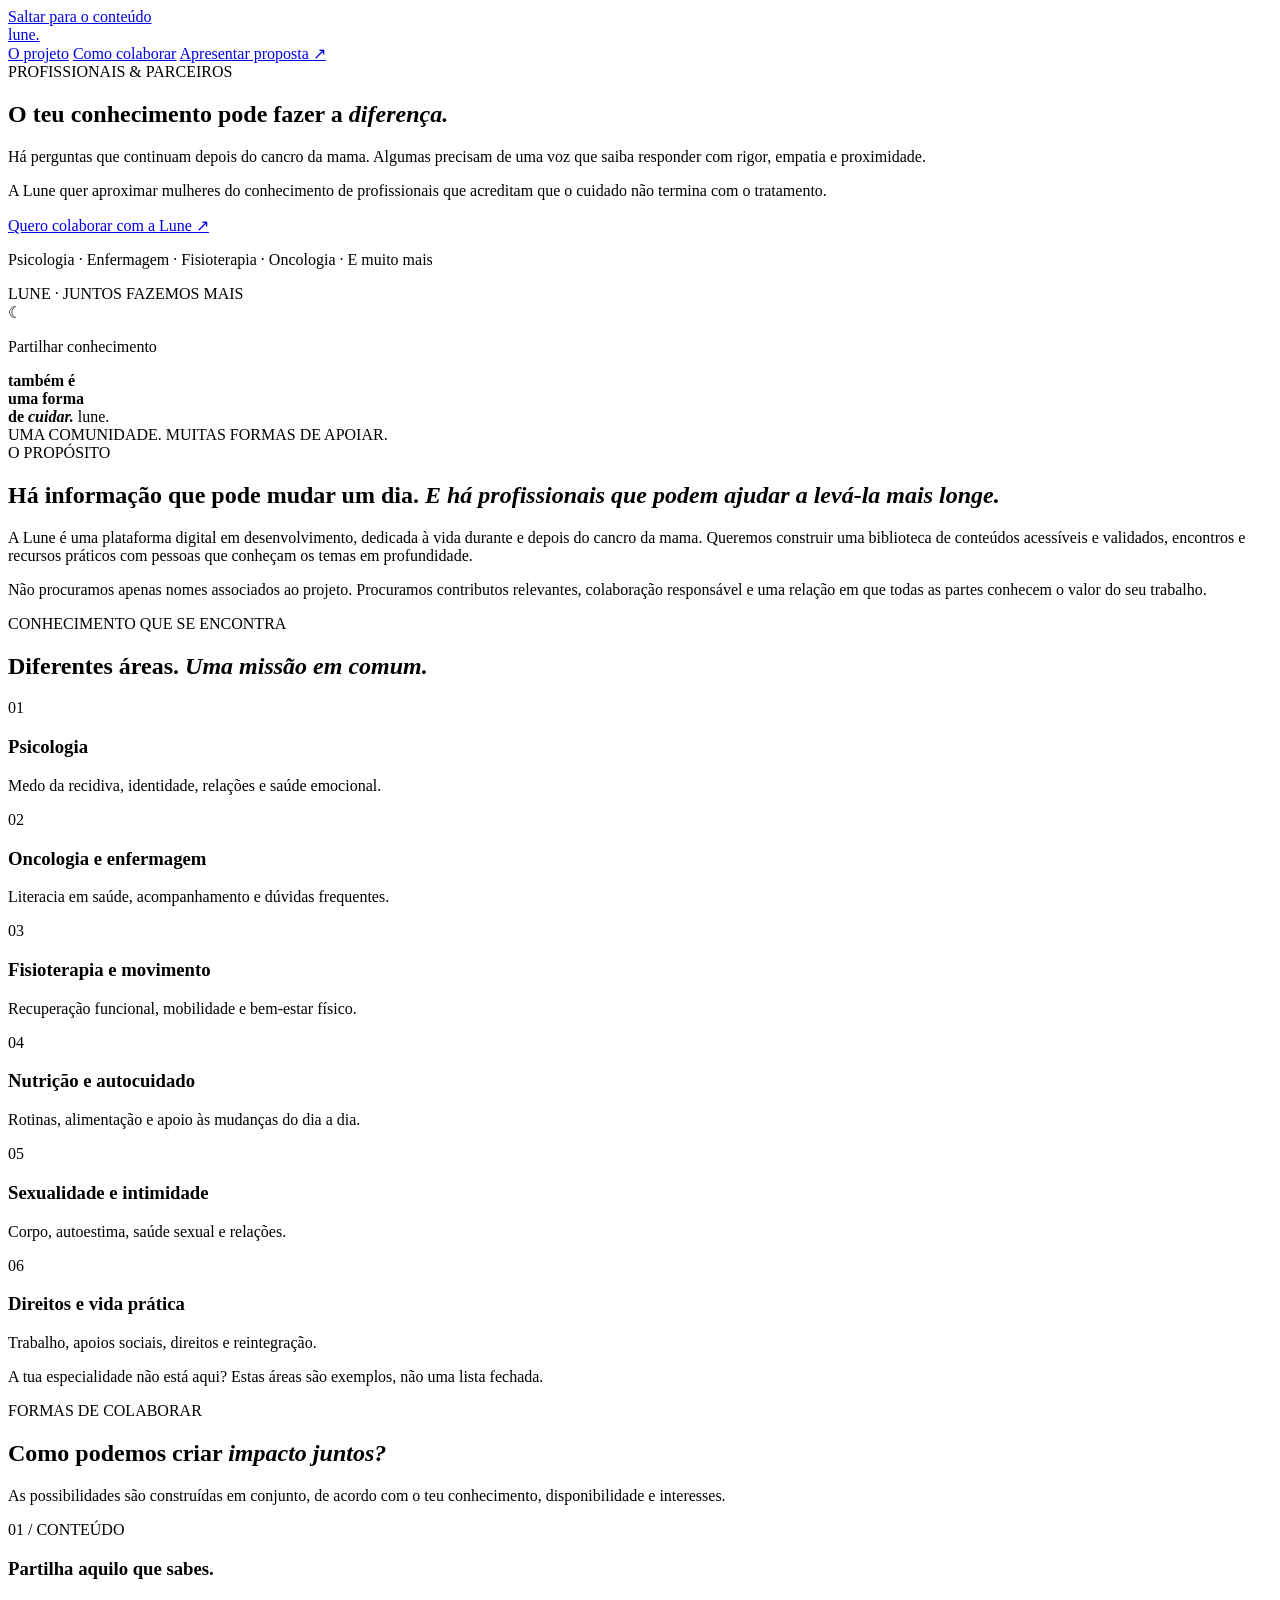
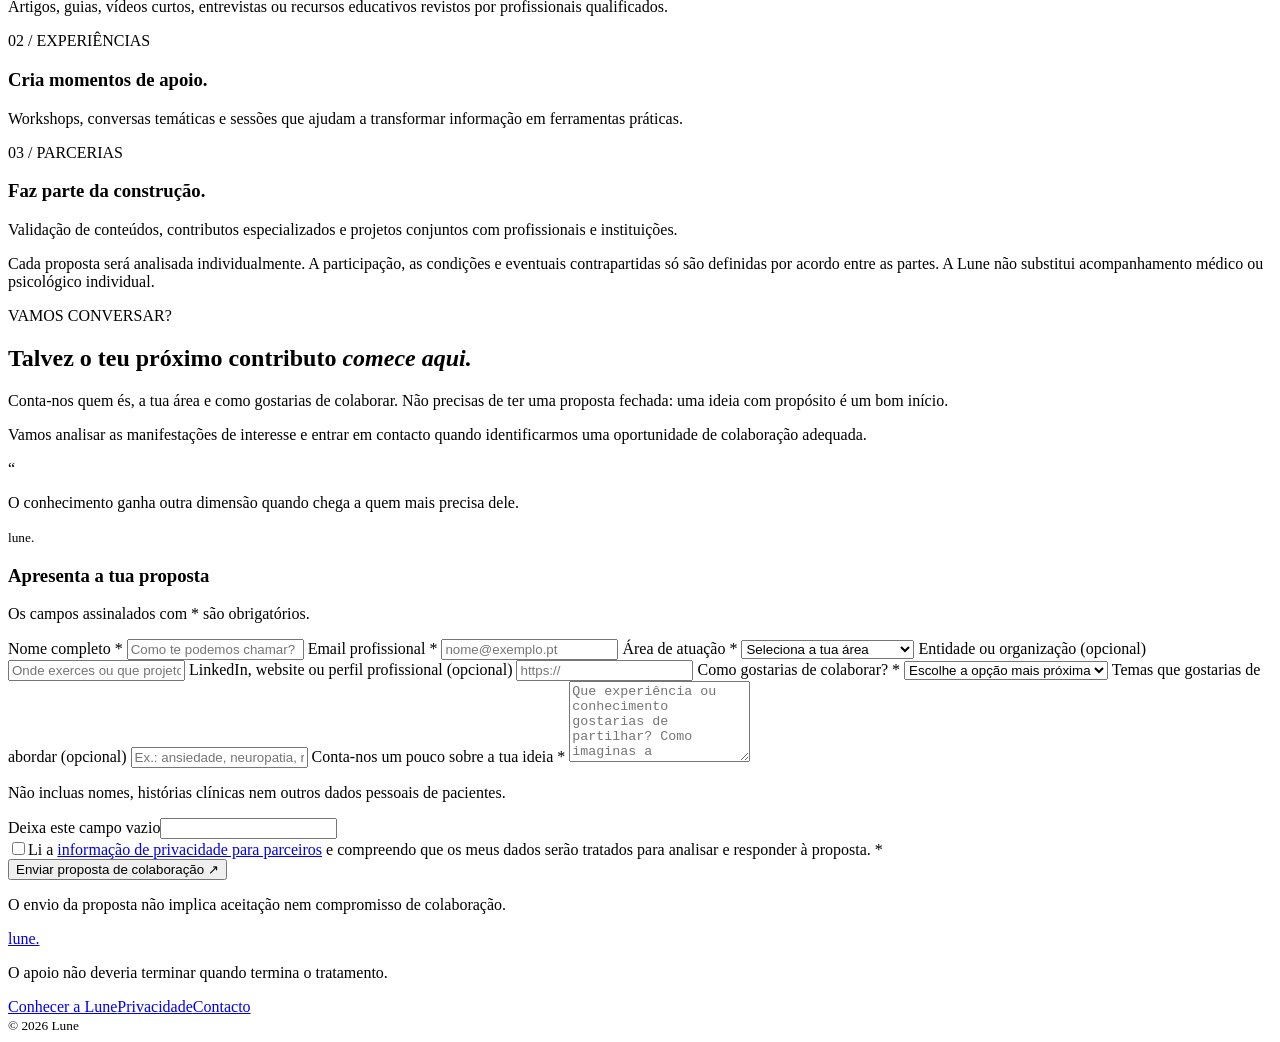
==== public/parcerias.html @ 12b56038 "Create editorial Lune professional partnership landing page and application form" ====
<!doctype html>
<html lang="pt-PT">
<head>
  <meta charset="utf-8">
  <meta name="viewport" content="width=device-width, initial-scale=1">
  <meta name="theme-color" content="#FAF7F3">
  <title>Colabora com a Lune — Profissionais e parceiros</title>
  <meta name="description" content="És profissional de psicologia, enfermagem, fisioterapia, oncologia ou outra área? Colabora com a Lune para levar conhecimento e apoio ao pós-cancro da mama.">
  <meta property="og:type" content="website">
  <meta property="og:title" content="O teu conhecimento pode fazer a diferença. — Lune">
  <meta property="og:description" content="A Lune procura profissionais e projetos para criar conteúdos e experiências que acompanhem mulheres depois do cancro da mama.">
  <meta property="og:url" content="https://lune.pt/parcerias">
  <link rel="canonical" href="https://lune.pt/parcerias">
  <link rel="icon" href="/assets/logo-moon.svg" type="image/svg+xml">
  <link rel="stylesheet" href="/parcerias.css?v=20261103">
</head>
<body>
  <a href="#conteudo" class="skip-link">Saltar para o conteúdo</a>
  <header class="site-header">
    <div class="wrap header-content">
      <a class="brand" href="/" aria-label="Lune — voltar à página inicial"><img src="/assets/logo-moon.svg" alt=""><span>lune.</span></a>
      <nav aria-label="Navegação">
        <a href="#proposito">O projeto</a>
        <a href="#colaboracao">Como colaborar</a>
        <a class="header-cta" href="#candidatura">Apresentar proposta <span aria-hidden="true">↗</span></a>
      </nav>
    </div>
  </header>
  <main id="conteudo">
    <section class="hero" aria-labelledby="hero-title">
      <div class="wrap hero-grid">
        <div class="hero-copy">
          <span class="eyebrow">PROFISSIONAIS &amp; PARCEIROS</span>
          <h1 id="hero-title">O teu conhecimento pode fazer a <em>diferença.</em></h1>
          <p>Há perguntas que continuam depois do cancro da mama. Algumas precisam de uma voz que saiba responder com rigor, empatia e proximidade.</p>
          <p>A Lune quer aproximar mulheres do conhecimento de profissionais que acreditam que o cuidado não termina com o tratamento.</p>
          <a href="#candidatura" class="button button-primary">Quero colaborar com a Lune <span aria-hidden="true">↗</span></a>
          <p class="small-note">Psicologia · Enfermagem · Fisioterapia · Oncologia · E muito mais</p>
        </div>
        <div class="editorial" aria-hidden="true">
          <span class="editorial-kicker">LUNE · JUNTOS FAZEMOS MAIS</span>
          <div class="editorial-paper">
            <span class="moon">☾</span>
            <p>Partilhar conhecimento</p>
            <strong>também é<br>uma forma<br>de <em>cuidar.</em></strong>
            <span class="editorial-signature">lune.</span>
          </div>
          <span class="editorial-foot">UMA COMUNIDADE. MUITAS FORMAS DE APOIAR.</span>
        </div>
      </div>
    </section>

    <section class="mission" id="proposito" aria-labelledby="mission-title">
      <div class="wrap mission-inner">
        <span class="eyebrow">O PROPÓSITO</span>
        <h2 id="mission-title">Há informação que pode mudar um dia. <em>E há profissionais que podem ajudar a levá-la mais longe.</em></h2>
        <p>A Lune é uma plataforma digital em desenvolvimento, dedicada à vida durante e depois do cancro da mama. Queremos construir uma biblioteca de conteúdos acessíveis e validados, encontros e recursos práticos com pessoas que conheçam os temas em profundidade.</p>
        <p>Não procuramos apenas nomes associados ao projeto. Procuramos contributos relevantes, colaboração responsável e uma relação em que todas as partes conhecem o valor do seu trabalho.</p>
      </div>
    </section>

    <section class="subjects" aria-labelledby="subjects-title">
      <div class="wrap">
        <span class="eyebrow">CONHECIMENTO QUE SE ENCONTRA</span>
        <h2 id="subjects-title">Diferentes áreas. <em>Uma missão em comum.</em></h2>
        <div class="subject-grid">
          <div><span>01</span><h3>Psicologia</h3><p>Medo da recidiva, identidade, relações e saúde emocional.</p></div>
          <div><span>02</span><h3>Oncologia e enfermagem</h3><p>Literacia em saúde, acompanhamento e dúvidas frequentes.</p></div>
          <div><span>03</span><h3>Fisioterapia e movimento</h3><p>Recuperação funcional, mobilidade e bem-estar físico.</p></div>
          <div><span>04</span><h3>Nutrição e autocuidado</h3><p>Rotinas, alimentação e apoio às mudanças do dia a dia.</p></div>
          <div><span>05</span><h3>Sexualidade e intimidade</h3><p>Corpo, autoestima, saúde sexual e relações.</p></div>
          <div><span>06</span><h3>Direitos e vida prática</h3><p>Trabalho, apoios sociais, direitos e reintegração.</p></div>
        </div>
        <p class="areas-note">A tua especialidade não está aqui? Estas áreas são exemplos, não uma lista fechada.</p>
      </div>
    </section>

    <section class="collaboration" id="colaboracao" aria-labelledby="colab-title">
      <div class="wrap">
        <div class="collab-heading">
          <span class="eyebrow">FORMAS DE COLABORAR</span>
          <h2 id="colab-title">Como podemos criar <em>impacto juntos?</em></h2>
          <p>As possibilidades são construídas em conjunto, de acordo com o teu conhecimento, disponibilidade e interesses.</p>
        </div>
        <div class="collab-grid">
          <article><span>01 / CONTEÚDO</span><h3>Partilha aquilo que sabes.</h3><p>Artigos, guias, vídeos curtos, entrevistas ou recursos educativos revistos por profissionais qualificados.</p></article>
          <article><span>02 / EXPERIÊNCIAS</span><h3>Cria momentos de apoio.</h3><p>Workshops, conversas temáticas e sessões que ajudam a transformar informação em ferramentas práticas.</p></article>
          <article><span>03 / PARCERIAS</span><h3>Faz parte da construção.</h3><p>Validação de conteúdos, contributos especializados e projetos conjuntos com profissionais e instituições.</p></article>
        </div>
        <p class="collab-note">Cada proposta será analisada individualmente. A participação, as condições e eventuais contrapartidas só são definidas por acordo entre as partes. A Lune não substitui acompanhamento médico ou psicológico individual.</p>
      </div>
    </section>

    <section class="application" id="candidatura" aria-labelledby="form-title">
      <div class="wrap application-grid">
        <div class="application-copy">
          <span class="eyebrow">VAMOS CONVERSAR?</span>
          <h2 id="form-title">Talvez o teu próximo contributo <em>comece aqui.</em></h2>
          <p>Conta-nos quem és, a tua área e como gostarias de colaborar. Não precisas de ter uma proposta fechada: uma ideia com propósito é um bom início.</p>
          <p>Vamos analisar as manifestações de interesse e entrar em contacto quando identificarmos uma oportunidade de colaboração adequada.</p>
          <div class="application-quote"><span aria-hidden="true">“</span><p>O conhecimento ganha outra dimensão quando chega a quem mais precisa dele.</p><small>lune.</small></div>
        </div>

        <div class="form-card">
          <form id="partner-form" novalidate>
            <h3>Apresenta a tua proposta</h3>
            <p class="form-lead">Os campos assinalados com * são obrigatórios.</p>
            <label for="nome">Nome completo *</label>
            <input id="nome" name="nome" type="text" autocomplete="name" placeholder="Como te podemos chamar?" minlength="2" maxlength="120" required>

            <label for="email">Email profissional *</label>
            <input id="email" name="email" type="email" autocomplete="email" placeholder="nome@exemplo.pt" maxlength="254" required>

            <label for="area_profissional">Área de atuação *</label>
            <select id="area_profissional" name="area_profissional" required>
              <option value="" disabled selected>Seleciona a tua área</option>
              <option>Psicologia</option>
              <option>Enfermagem</option>
              <option>Fisioterapia</option>
              <option>Medicina / Oncologia</option>
              <option>Nutrição</option>
              <option>Sexologia / Saúde sexual</option>
              <option>Serviço social</option>
              <option>Farmácia</option>
              <option>Exercício físico</option>
              <option>Terapia ocupacional</option>
              <option>Direito e direitos sociais</option>
              <option>Associação / Instituição</option>
              <option>Outra área</option>
            </select>

            <label for="organizacao">Entidade ou organização <span>(opcional)</span></label>
            <input id="organizacao" name="organizacao" type="text" maxlength="160" placeholder="Onde exerces ou que projeto representas?">

            <label for="perfil_url">LinkedIn, website ou perfil profissional <span>(opcional)</span></label>
            <input id="perfil_url" name="perfil_url" type="url" inputmode="url" maxlength="350" placeholder="https://">

            <label for="tipo_parceria">Como gostarias de colaborar? *</label>
            <select id="tipo_parceria" name="tipo_parceria" required>
              <option value="" disabled selected>Escolhe a opção mais próxima</option>
              <option>Criar conteúdos educativos</option>
              <option>Workshops / sessões</option>
              <option>Mentoria / acompanhamento</option>
              <option>Validar conteúdos</option>
              <option>Parceria institucional</option>
              <option>Outra colaboração</option>
            </select>

            <label for="temas">Temas que gostarias de abordar <span>(opcional)</span></label>
            <input id="temas" name="temas" maxlength="220" placeholder="Ex.: ansiedade, neuropatia, regresso ao trabalho">

            <label for="proposta">Conta-nos um pouco sobre a tua ideia *</label>
            <textarea id="proposta" name="proposta" rows="5" minlength="30" maxlength="2000" required placeholder="Que experiência ou conhecimento gostarias de partilhar? Como imaginas a colaboração?"></textarea>
            <p class="privacy-note">Não incluas nomes, histórias clínicas nem outros dados pessoais de pacientes.</p>
            <div class="honeypot" aria-hidden="true"><label for="website_confirmacao">Deixa este campo vazio<input type="text" id="website_confirmacao" name="website_confirmacao" tabindex="-1" autocomplete="off"></label></div>

            <label class="consent"><input type="checkbox" name="informacao_privacidade_lida" required><span>Li a <a href="/privacidade-parcerias.html" target="_blank" rel="noopener noreferrer">informação de privacidade para parceiros</a> e compreendo que os meus dados serão tratados para analisar e responder à proposta. *</span></label>
            <div id="form-status" class="form-status" role="status" aria-live="polite"></div>
            <button id="submit" class="button button-primary submit" type="submit">Enviar proposta de colaboração <span aria-hidden="true">↗</span></button>
            <p class="form-disclaimer">O envio da proposta não implica aceitação nem compromisso de colaboração.</p>
          </form>
          <div class="success" id="success" hidden tabindex="-1" role="status">
            <span class="success-symbol" aria-hidden="true">✓</span>
            <h3>Obrigada por quereres colaborar.</h3>
            <p>A tua proposta foi recebida. Vamos analisá-la e contactar-te se surgir uma oportunidade adequada.</p>
            <a href="/" class="button button-secondary">Voltar à Lune</a>
          </div>
        </div>
      </div>
    </section>
  </main>
  <footer class="footer">
    <div class="wrap footer-inner">
      <a href="/" class="brand footer-brand"><img src="/assets/logo-moon.svg" alt=""><span>lune.</span></a>
      <p>O apoio não deveria terminar quando termina o tratamento.</p>
      <nav aria-label="Informações"><a href="/">Conhecer a Lune</a><a href="/privacidade-parcerias.html">Privacidade</a><a href="mailto:luneetfemme@gmail.com">Contacto</a></nav>
      <small>© 2026 Lune</small>
    </div>
  </footer>
  <script src="/parcerias.js?v=20261103" defer></script>
</body>
</html>
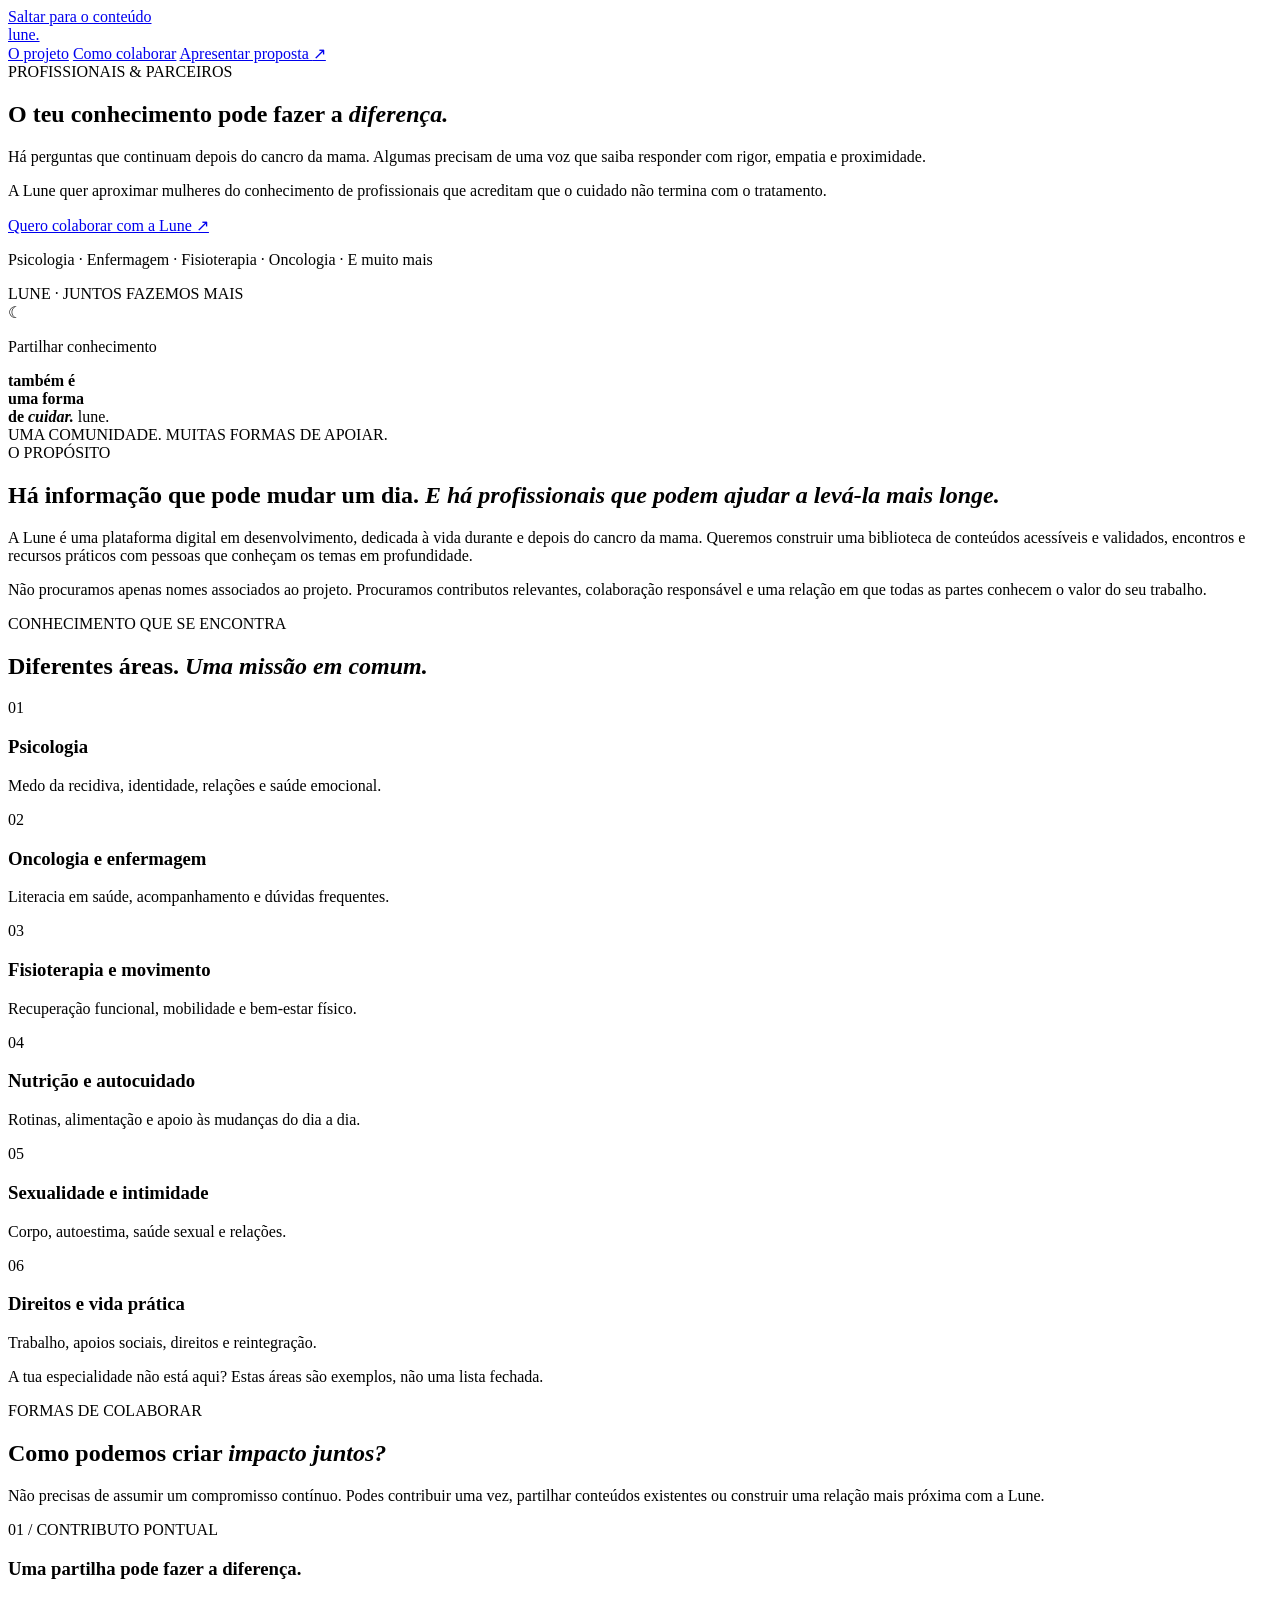
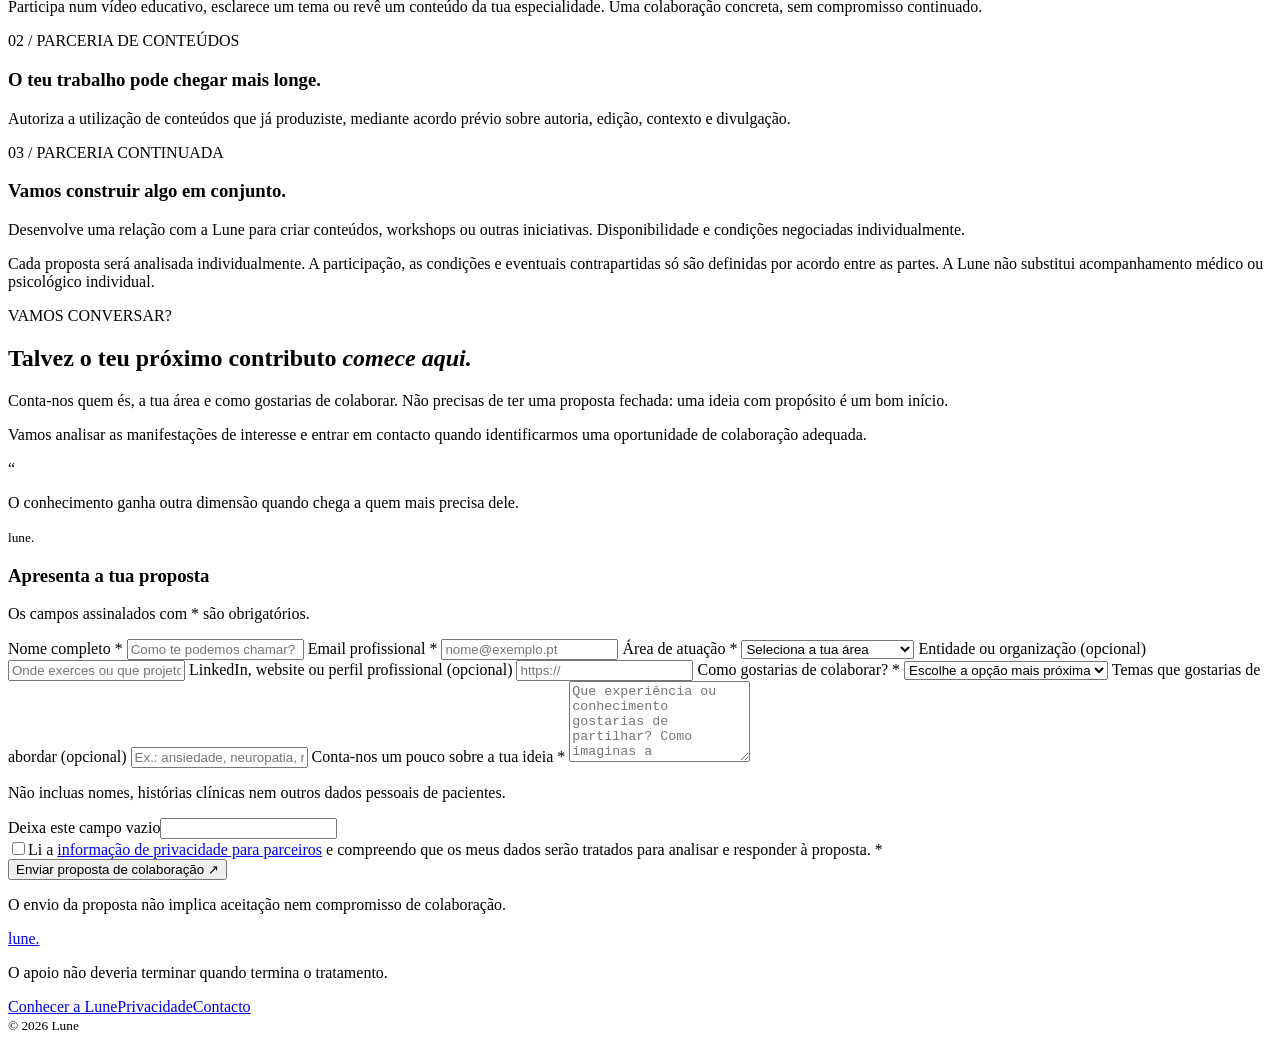
==== commit 02f39b57: "Present three clear partnership modalities across Lune professional page and form" ====
--- a/public/parcerias.html
+++ b/public/parcerias.html
@@ -80,12 +80,12 @@
         <div class="collab-heading">
           <span class="eyebrow">FORMAS DE COLABORAR</span>
           <h2 id="colab-title">Como podemos criar <em>impacto juntos?</em></h2>
-          <p>As possibilidades são construídas em conjunto, de acordo com o teu conhecimento, disponibilidade e interesses.</p>
+          <p>Não precisas de assumir um compromisso contínuo. Podes contribuir uma vez, partilhar conteúdos existentes ou construir uma relação mais próxima com a Lune.</p>
         </div>
         <div class="collab-grid">
-          <article><span>01 / CONTEÚDO</span><h3>Partilha aquilo que sabes.</h3><p>Artigos, guias, vídeos curtos, entrevistas ou recursos educativos revistos por profissionais qualificados.</p></article>
-          <article><span>02 / EXPERIÊNCIAS</span><h3>Cria momentos de apoio.</h3><p>Workshops, conversas temáticas e sessões que ajudam a transformar informação em ferramentas práticas.</p></article>
-          <article><span>03 / PARCERIAS</span><h3>Faz parte da construção.</h3><p>Validação de conteúdos, contributos especializados e projetos conjuntos com profissionais e instituições.</p></article>
+          <article><span>01 / CONTRIBUTO PONTUAL</span><h3>Uma partilha pode fazer a diferença.</h3><p>Participa num vídeo educativo, esclarece um tema ou revê um conteúdo da tua especialidade. Uma colaboração concreta, sem compromisso continuado.</p></article>
+          <article><span>02 / PARCERIA DE CONTEÚDOS</span><h3>O teu trabalho pode chegar mais longe.</h3><p>Autoriza a utilização de conteúdos que já produziste, mediante acordo prévio sobre autoria, edição, contexto e divulgação.</p></article>
+          <article><span>03 / PARCERIA CONTINUADA</span><h3>Vamos construir algo em conjunto.</h3><p>Desenvolve uma relação com a Lune para criar conteúdos, workshops ou outras iniciativas. Disponibilidade e condições negociadas individualmente.</p></article>
         </div>
         <p class="collab-note">Cada proposta será analisada individualmente. A participação, as condições e eventuais contrapartidas só são definidas por acordo entre as partes. A Lune não substitui acompanhamento médico ou psicológico individual.</p>
       </div>
@@ -138,12 +138,9 @@
             <label for="tipo_parceria">Como gostarias de colaborar? *</label>
             <select id="tipo_parceria" name="tipo_parceria" required>
               <option value="" disabled selected>Escolhe a opção mais próxima</option>
-              <option>Criar conteúdos educativos</option>
-              <option>Workshops / sessões</option>
-              <option>Mentoria / acompanhamento</option>
-              <option>Validar conteúdos</option>
-              <option>Parceria institucional</option>
-              <option>Outra colaboração</option>
+              <option>Contributo pontual</option>
+              <option>Parceria de conteúdos</option>
+              <option>Parceria continuada</option>
             </select>
 
             <label for="temas">Temas que gostarias de abordar <span>(opcional)</span></label>
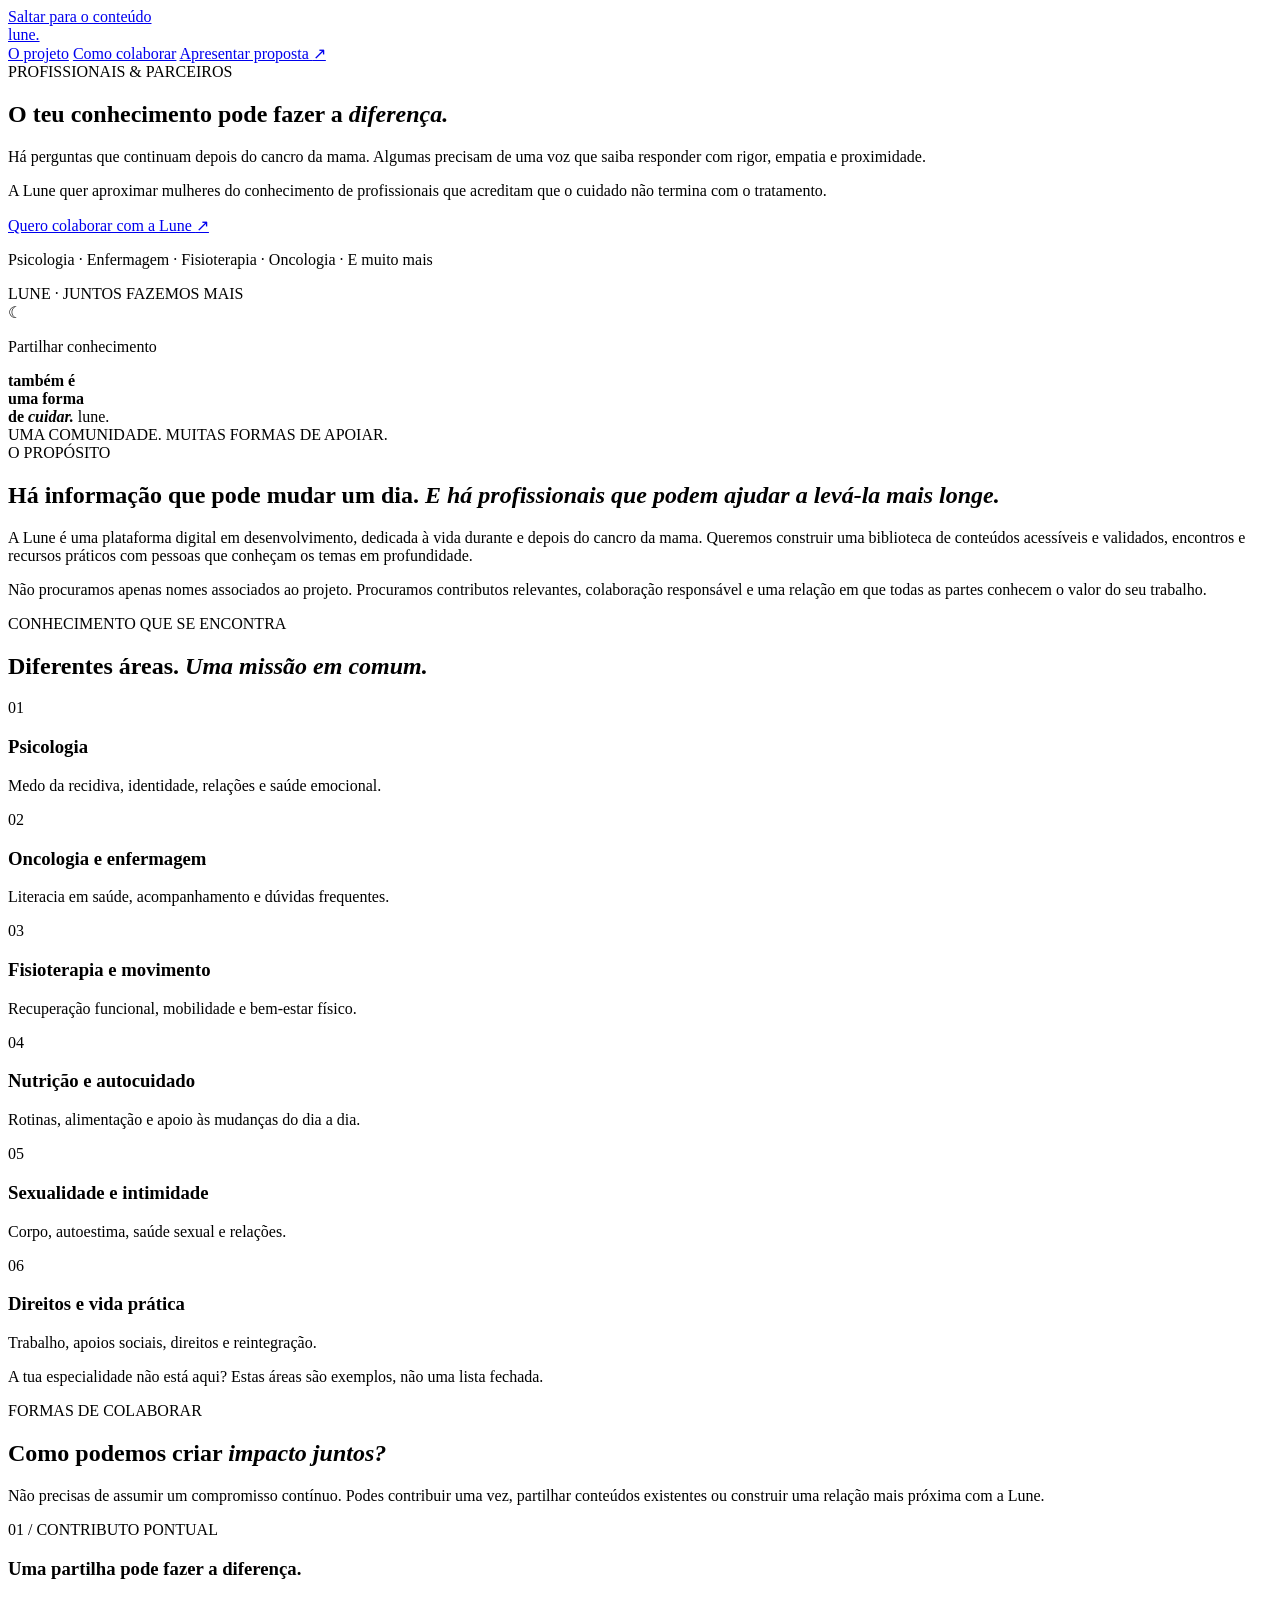
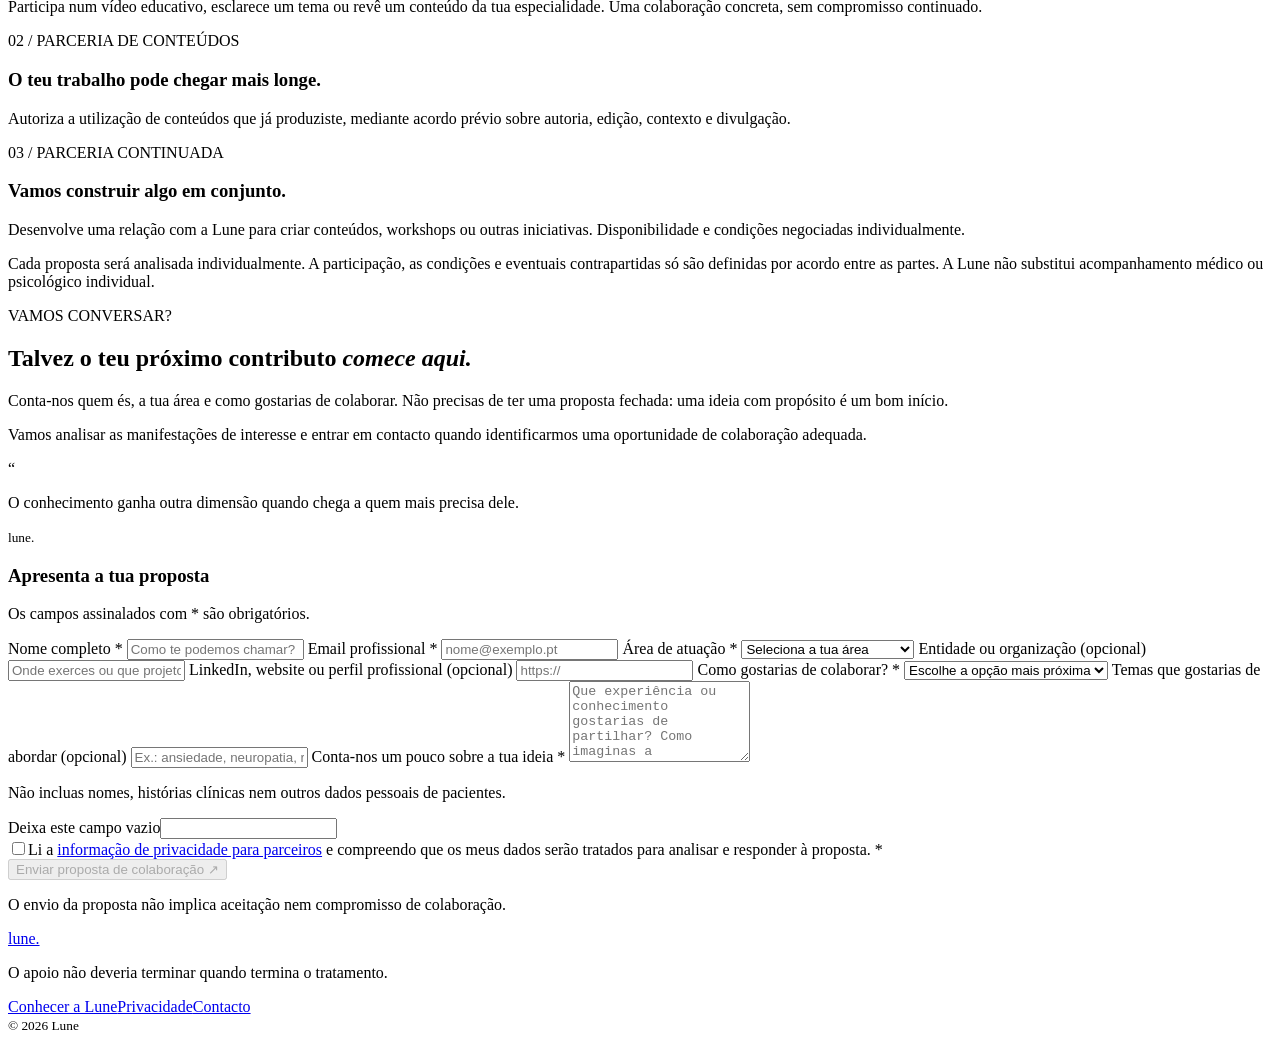
==== commit c7899455: "Prevent unsafe fallback GET of professional proposals if JavaScript does not load" ====
--- a/public/parcerias.html
+++ b/public/parcerias.html
@@ -102,7 +102,7 @@
         </div>
 
         <div class="form-card">
-          <form id="partner-form" novalidate>
+          <form id="partner-form" method="post" action="/parcerias.html" novalidate>
             <h3>Apresenta a tua proposta</h3>
             <p class="form-lead">Os campos assinalados com * são obrigatórios.</p>
             <label for="nome">Nome completo *</label>
@@ -153,7 +153,8 @@
 
             <label class="consent"><input type="checkbox" name="informacao_privacidade_lida" required><span>Li a <a href="/privacidade-parcerias.html" target="_blank" rel="noopener noreferrer">informação de privacidade para parceiros</a> e compreendo que os meus dados serão tratados para analisar e responder à proposta. *</span></label>
             <div id="form-status" class="form-status" role="status" aria-live="polite"></div>
-            <button id="submit" class="button button-primary submit" type="submit">Enviar proposta de colaboração <span aria-hidden="true">↗</span></button>
+            <button id="submit" class="button button-primary submit" type="submit" disabled>Enviar proposta de colaboração <span aria-hidden="true">↗</span></button>
+            <noscript><p class="form-status">Para enviar a proposta, ativa o JavaScript no navegador ou escreve para luneetfemme@gmail.com.</p></noscript>
             <p class="form-disclaimer">O envio da proposta não implica aceitação nem compromisso de colaboração.</p>
           </form>
           <div class="success" id="success" hidden tabindex="-1" role="status">
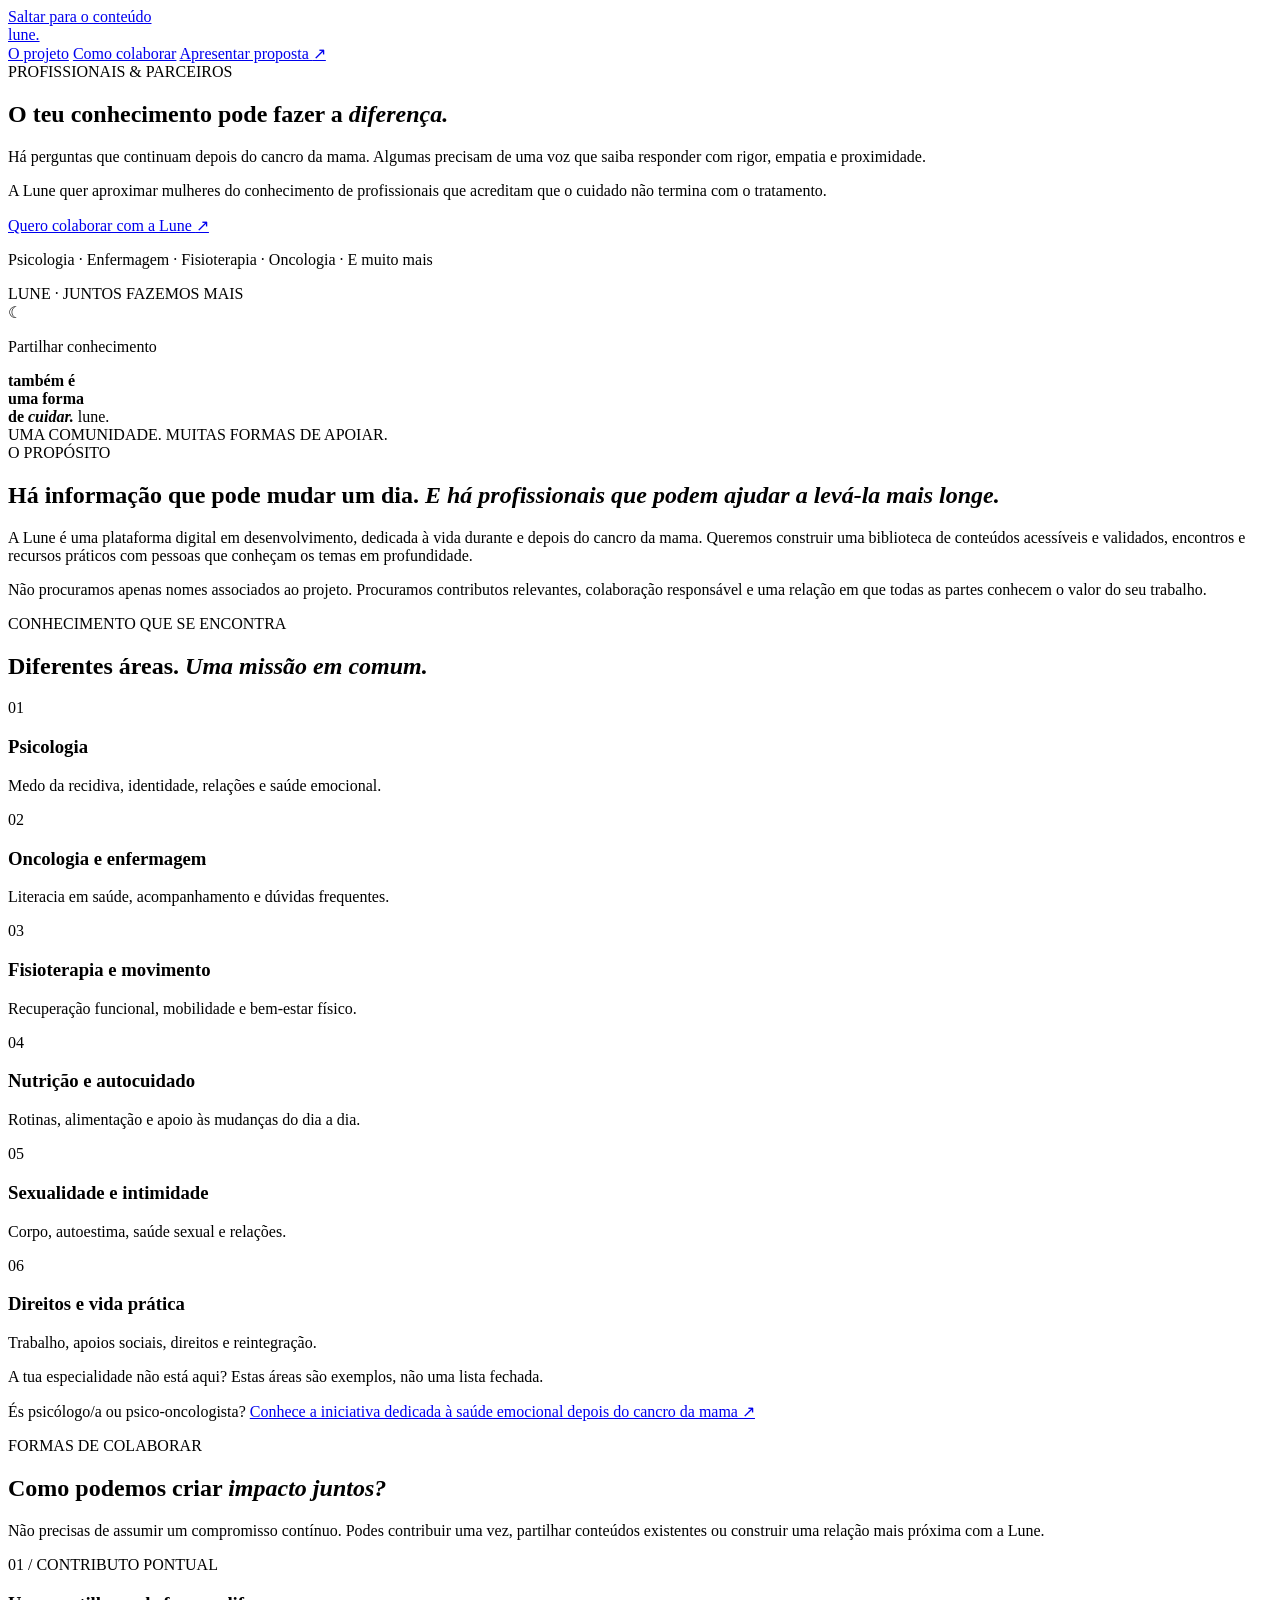
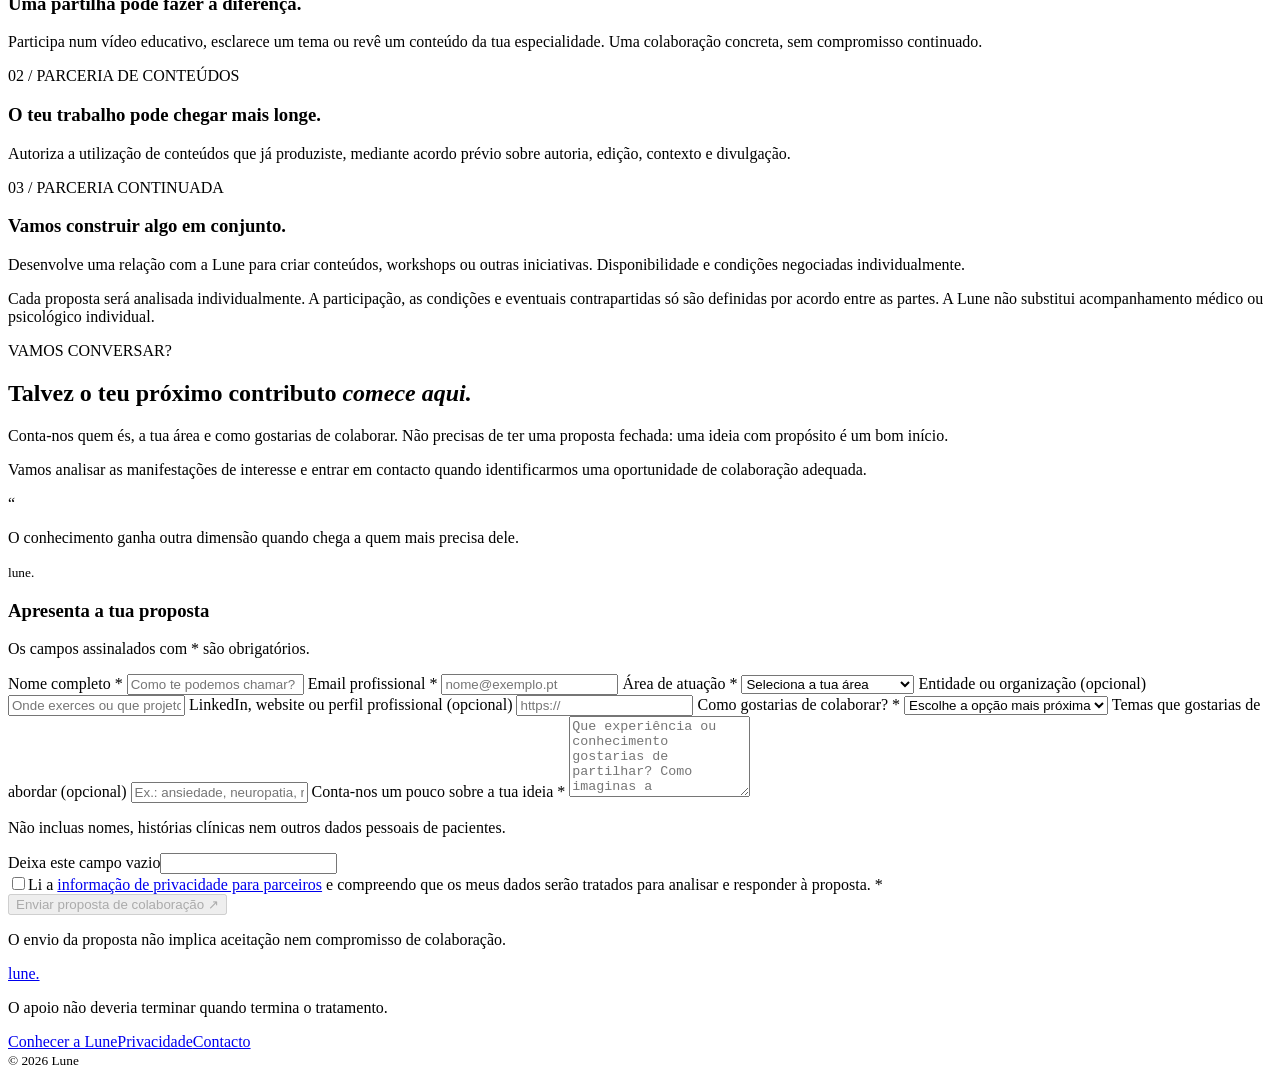
==== commit 84f3ff39: "Connect general Lune collaboration page to dedicated psychology partner recruitment page" ====
--- a/public/parcerias.html
+++ b/public/parcerias.html
@@ -72,6 +72,7 @@
           <div><span>06</span><h3>Direitos e vida prática</h3><p>Trabalho, apoios sociais, direitos e reintegração.</p></div>
         </div>
         <p class="areas-note">A tua especialidade não está aqui? Estas áreas são exemplos, não uma lista fechada.</p>
+        <p class="areas-note">És psicólogo/a ou psico-oncologista? <a href="/parcerias-psicologia.html">Conhece a iniciativa dedicada à saúde emocional depois do cancro da mama ↗</a></p>
       </div>
     </section>
 
